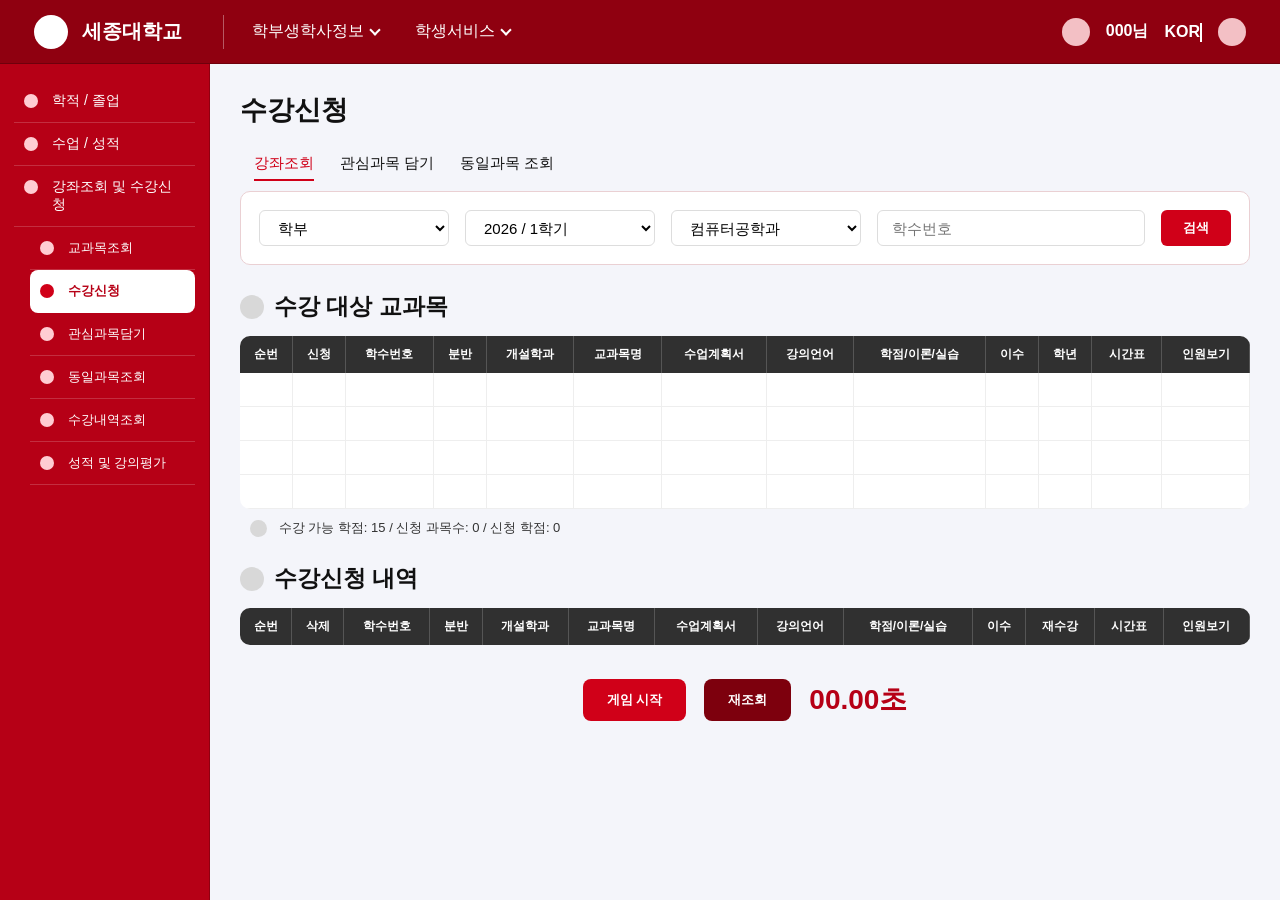
==== index.html @ 4f6264da "5345 345345" ====
<!DOCTYPE html>
<html lang="ko">
<head>
    <meta charset="UTF-8">
    <title>재밌는 수강신청</title>
    <link rel="stylesheet" href="style.css">
</head>
<body>

<div class="app">

    <header class="topbar">
        <div class="brand">
            <div class="circle"></div>
            <strong>세종대학교</strong>
        </div>

        <nav class="top-menu">
            <span>학부생학사정보 <i class="arrow-down"></i></span>
            <span>학생서비스 <i class="arrow-down"></i></span>
        </nav>

        <div class="user-area">
            <div class="circle small"></div>
            <strong>000님</strong>
            <strong>KOR <i class="arrow-down"></i></strong>
            <div class="circle small"></div>
        </div>
    </header>

    <div class="content">

        <aside class="sidebar">
            <div class="side-item">학적 / 졸업</div>
            <div class="side-item">수업 / 성적</div>
            <div class="side-item">강좌조회 및 수강신청</div>
            <div class="side-sub">교과목조회</div>
            <div class="side-sub active">수강신청</div>
            <div class="side-sub">관심과목담기</div>
            <div class="side-sub">동일과목조회</div>
            <div class="side-sub">수강내역조회</div>
            <div class="side-sub">성적 및 강의평가</div>
        </aside>

        <div id="macroModal" class="modal-overlay">
            <div class="macro-box">
                <div class="macro-header">
                    <span>매크로 입력</span>
                    <button id="macroCloseBtn">x</button>
                </div>

                <div class="macro-body">
                    <div id="macroNumber" class="macro-number">0000</div>
                    <input id="macroInput"
                           type="text"
                           maxlength="20"
                           autocomplete="off"
                           placeholder="매크로 번호를 입력하세요">
                </div>
`
                <div class="macro-footer">
                    <button id="macroSubmitBtn">코드입력</button>
                    <button id="macroCancelBtn">닫기</button>
                </div>
            </div>
        </div>

        <div id="confirmModal" class="modal-overlay">
            <div class="confirm-box">
                <div class="confirm-header">
                    <span>ⓘ 수강신청 확인</span>
                    <button id="confirmCloseBtn">×</button>
                </div>

                <div class="confirm-body">
                    <div class="check-icon">✓</div>
                    <p id="confirmMessage"></p>
                    <p id="confirmCourseName"></p>
                </div>

                <div class="confirm-footer">
                    <button id="confirmOkBtn">확인</button>
                    <button id="confirmCancelBtn">취소</button>
                </div>
            </div>
        </div>

        <div id="timerGimmickModal" class="modal-overlay">
            <div class="time-gimmick-box">
                <div class="time-gimmick-header">
                    <span>시간을 3초에 정확히 맞추세요!</span>
                    <button id="timeGimmickCloseBtn">x</button>
                </div>

                <div class="time-gimmick-body">
                    <div id="timeGimmickNumber">00:00</div>
                    <button id="timeStopBtn">정지!</button>
                </div>
            </div>
        </div>

        <main class="main">

            <h1>수강신청</h1>

            <div class="tabs">
                <span class="active-tab">강좌조회</span>
                <span>관심과목 담기</span>
                <span>동일과목 조회</span>
            </div>

            <section class="search-box">
                <select>
                    <option>학부</option>
                </select>

                <select>
                    <option>2026 / 1학기</option>
                </select>

                <select>
                    <option>컴퓨터공학과</option>
                </select>

                <input type="text" placeholder="학수번호">

                <button class="search-btn">검색</button>
            </section>

            <section class="section">
                <h2><span class="dot"></span>수강 대상 교과목</h2>

                <table>
                    <thead>
                    <tr>
                        <th>순번</th>
                        <th>신청</th>
                        <th>학수번호</th>
                        <th>분반</th>
                        <th>개설학과</th>
                        <th>교과목명</th>
                        <th>수업계획서</th>
                        <th>강의언어</th>
                        <th>학점/이론/실습</th>
                        <th>이수</th>
                        <th>학년</th>
                        <th>시간표</th>
                        <th>인원보기</th>
                    </tr>
                    </thead>

                    <tbody id="courseTable">
                    </tbody>
                </table>

                <p class="summary">
                    수강 가능 학점: 15 / 신청 과목수: <span id="courseCount">0</span> / 신청 학점:
                    <span id="creditCount">0</span>
                </p>
            </section>

            <section class="section">
                <h2><span class="dot"></span>수강신청 내역</h2>

                <table>
                    <thead>
                    <tr>
                        <th>순번</th>
                        <th>삭제</th>
                        <th>학수번호</th>
                        <th>분반</th>
                        <th>개설학과</th>
                        <th>교과목명</th>
                        <th>수업계획서</th>
                        <th>강의언어</th>
                        <th>학점/이론/실습</th>
                        <th>이수</th>
                        <th>재수강</th>
                        <th>시간표</th>
                        <th>인원보기</th>
                    </tr>
                    </thead>

                    <tbody id="selectedCourses">
                    </tbody>
                </table>
            </section>

            <div class="game-panel">
                <button id="startBtn">게임 시작</button>
                <button id="refreshBtn">재조회</button>
                <div id="timer">00.00초</div>
            </div>

        </main>
    </div>
</div>

<script src="game.js"></script>
</body>
</html>
---- style.css ----
* {
    box-sizing: border-box;
}

body {
    margin: 0;
    font-family: Arial, "맑은 고딕", sans-serif;
    background-color: #f4f5f8;
    color: #111;
}

.app {
    width: 100%;
    min-height: 100vh;
}

/* 상단 바 */
.topbar {
    height: 64px;
    background-color: #8f0010;
    border-bottom: 1px solid #6f000c;
    display: flex;
    align-items: center;
    padding: 0 34px;
    color: white;
}

.brand {
    width: 190px;
    display: flex;
    align-items: center;
    gap: 14px;
    font-size: 20px;
    border-right: 1px solid rgba(255, 255, 255, 0.35);
}

.circle {
    width: 34px;
    height: 34px;
    background-color: #ffffff;
    border-radius: 50%;
}

.circle.small {
    width: 28px;
    height: 28px;
    background-color: #f3c0c5;
}

.top-menu {
    display: flex;
    gap: 36px;
    margin-left: 28px;
    font-size: 16px;
}

.top-menu span {
    display: flex;
    align-items: center;
    gap: 7px;
}

.arrow-down {
    width: 8px;
    height: 8px;
    border-right: 2px solid white;
    border-bottom: 2px solid white;
    transform: rotate(45deg);
    margin-top: -4px;
}

.user-area {
    margin-left: auto;
    display: flex;
    align-items: center;
    gap: 16px;
}

/* 전체 내용 */
.content {
    display: flex;
}

/* 왼쪽 사이드바 */
.sidebar {
    width: 210px;
    background-color: #b60016;
    min-height: calc(100vh - 64px);
    padding: 16px 14px;
    border-right: 1px solid #8f0010;
}

.side-item,
.side-sub {
    position: relative;
    padding: 12px 12px 12px 38px;
    font-size: 14px;
    color: #ffffff;
    border-bottom: 1px solid rgba(255, 255, 255, 0.18);
}

.side-sub {
    font-size: 13px;
    margin-left: 16px;
}

.side-item::before,
.side-sub::before {
    content: "";
    position: absolute;
    left: 10px;
    top: 14px;
    width: 14px;
    height: 14px;
    background-color: #ffccd2;
    border-radius: 50%;
}

.side-sub.active {
    background-color: #ffffff;
    color: #b60016;
    border-radius: 8px;
    font-weight: bold;
}

.side-sub.active::before {
    background-color: #d00018;
}

/* 메인 */
.main {
    flex: 1;
    width: calc(100vw - 210px);
    min-height: calc(100vh - 64px);
    background-color: #f4f5fa;
    padding: 28px 30px 60px;
}

h1 {
    font-size: 27px;
    margin: 0 0 26px;
}

.tabs {
    display: flex;
    gap: 26px;
    margin-bottom: 10px;
    padding-left: 14px;
    font-size: 15px;
}

.active-tab {
    color: #d00018;
    border-bottom: 2px solid #d00018;
    padding-bottom: 6px;
}

/* 검색 박스 */
.search-box {
    width: 100%;
    display: flex;
    gap: 16px;
    align-items: center;
    background-color: #ffffff;
    border: 1px solid #ead0d3;
    border-radius: 10px;
    padding: 18px;
    margin-bottom: 26px;
}

.search-box select,
.search-box input {
    height: 36px;
    border: 1px solid #ddd;
    border-radius: 6px;
    padding: 0 14px;
    background-color: #ffffff;
    font-size: 15px;
}

.search-box select {
    width: 190px;
}

.search-box input {
    flex: 1;
    min-width: 180px;
}

.search-btn {
    width: 70px;
    height: 36px;
    border: none;
    border-radius: 6px;
    background-color: #d00018;
    color: white;
    font-weight: bold;
    cursor: pointer;
}

.search-btn:hover {
    background-color: #9e0012;
}

/* 섹션 */
.section {
    width: 100%;
    margin-top: 26px;
}

.section h2 {
    display: flex;
    align-items: center;
    gap: 10px;
    font-size: 23px;
    margin: 0 0 14px;
}

.dot {
    width: 24px;
    height: 24px;
    background-color: #d8d8d8;
    border-radius: 50%;
}

/* 테이블 */
table {
    width: 100%;
    border-collapse: separate;
    border-spacing: 0;
    background-color: white;
    border-radius: 10px;
    overflow: hidden;
    font-size: 12px;
}

th {
    background-color: #303030;
    color: #ffffff;
    padding: 10px 6px;
    border-right: 1px solid #555555;
    font-weight: bold;
}

td {
    height: 34px;
    padding: 7px 6px;
    text-align: center;
    border-right: 1px solid #eeeeee;
    border-bottom: 1px solid #eeeeee;
}

tbody tr:hover {
    background-color: #fff3f5;
}

/* 버튼 */
.apply-btn,
.delete-btn,
.mini-btn {
    border: none;
    border-radius: 3px;
    color: white;
    font-size: 12px;
    cursor: pointer;
}

.apply-btn {
    background-color: #d00018;
    padding: 4px 7px;
}

.apply-btn:hover {
    background-color: #9e0012;
}

.apply-btn:disabled {
    background-color: #999;
    cursor: not-allowed;
}

.delete-btn {
    background-color: #b80015;
    padding: 4px 7px;
}

.mini-btn {
    background-color: #e3394b;
    padding: 4px 7px;
}

.summary {
    margin: 10px 0 0 10px;
    font-size: 13px;
    color: #333;
}

.summary::before {
    content: "";
    display: inline-block;
    width: 17px;
    height: 17px;
    margin-right: 8px;
    background-color: #d8d8d8;
    border-radius: 50%;
    vertical-align: middle;
}

/* 하단 게임 패널 */
.game-panel {
    width: 100%;
    margin-top: 34px;
    display: flex;
    justify-content: center;
    align-items: center;
    gap: 18px;
}

#startBtn,
#refreshBtn {
    height: 42px;
    padding: 0 24px;
    border: none;
    border-radius: 8px;
    background-color: #d00018;
    color: white;
    font-weight: bold;
    cursor: pointer;
}

#refreshBtn {
    background-color: #7d000d;
}

#startBtn:hover,
#refreshBtn:hover {
    background-color: #9e0012;
}

#timer {
    font-size: 28px;
    font-weight: bold;
    color: #b60016;
}

/* 공통 모달 배경 */
.modal-overlay {
    position: fixed;
    top: 0;
    left: 0;
    right: 0;
    bottom: 0;
    background: rgba(0, 0, 0, 0.25);
    display: none;
    justify-content: center;
    align-items: center;
    z-index: 999;
}

/* 매크로 입력 모달 */
.macro-box {
    width: 580px;
    background: white;
    border: 2px solid #111;
    border-radius: 20px;
    overflow: hidden;
}

.macro-header {
    height: 54px;
    background: #303030;
    color: white;
    display: flex;
    justify-content: space-between;
    align-items: center;
    padding: 0 18px;
    font-size: 28px;
}

#macroCloseBtn {
    background: none;
    border: none;
    color: white;
    font-size: 28px;
    cursor: pointer;
}

.macro-body {
    padding: 16px 32px 14px;
}

.macro-number {
    height: 158px;
    border: 1px solid #777;
    display: flex;
    justify-content: center;
    align-items: center;
    font-size: 118px;
    letter-spacing: 25px;
    margin-bottom: 14px;
}

#macroInput {
    width: 100%;
    height: 36px;
    border: 1px solid #555;
    padding: 0 14px;
    font-size: 15px;
}

.macro-footer {
    height: 48px;
    background: #d00000;
    display: flex;
    justify-content: flex-end;
    align-items: center;
    gap: 24px;
    padding: 0 20px;
}

.macro-footer button {
    background: #ffd400;
    border: 1px solid #111;
    border-radius: 8px;
    padding: 8px 22px;
    font-size: 16px;
    cursor: pointer;
}

/* 수강신청 확인 모달 */
.confirm-box {
    width: 560px;
    height: 430px;
    background: #fffdf5;
    border: 2px solid #c8757c;
    border-radius: 6px;
    overflow: hidden;
    box-shadow: 0 0 0 8px rgba(208, 0, 24, 0.18);
}

.confirm-header {
    height: 36px;
    margin: 12px 14px 0;
    background: linear-gradient(90deg, #c90014, #8f0010);
    color: white;
    border-radius: 5px;
    padding: 0 12px;
    display: flex;
    align-items: center;
    justify-content: space-between;
    font-size: 17px;
}

#confirmCloseBtn {
    background: none;
    border: none;
    color: #3a0005;
    font-size: 28px;
    cursor: pointer;
}

.confirm-body {
    height: 300px;
    margin: 10px 16px;
    border: 1px solid #d8aaa9;
    border-radius: 4px;
    background: #fffdf2;
    display: flex;
    flex-direction: column;
    align-items: center;
    justify-content: flex-start;
    text-align: center;
    padding: 26px 34px;
    font-size: 16px;
    line-height: 1.8;
    overflow-y: auto;
}

.check-icon {
    width: 56px;
    height: 56px;
    min-width: 56px;
    min-height: 56px;
    margin-bottom: 22px;
    border-radius: 50%;
    background: #7470a8;
    color: white;
    display: flex;
    justify-content: center;
    align-items: center;
    font-size: 36px;
    font-weight: bold;
}

.confirm-body p {
    margin: 0;
}

#confirmMessage {
    width: 100%;
    font-size: 16px;
    color: #222;
    word-break: keep-all;
}

#confirmCourseName {
    margin-top: 18px;
    font-size: 18px;
    font-weight: bold;
    color: #111;
}

.confirm-footer {
    display: flex;
    justify-content: flex-end;
    gap: 12px;
    padding: 0 42px;
}

#confirmOkBtn,
#confirmCancelBtn {
    width: 78px;
    height: 40px;
    border-radius: 6px;
    font-size: 17px;
    cursor: pointer;
}

#confirmOkBtn {
    background: #a80013;
    color: white;
    border: none;
}

#confirmCancelBtn {
    background: white;
    color: #5a0010;
    border: 1px solid #7a0010;
}

/* 5초 맞추기 기믹 */
.time-gimmick-box {
    width: 520px;
    background: white;
    border: 2px solid #111;
    border-radius: 18px;
    overflow: hidden;
}

.time-gimmick-header {
    height: 48px;
    background: #303030;
    color: white;
    display: flex;
    justify-content: space-between;
    align-items: center;
    padding: 0 16px;
    font-size: 22px;
}

#timeGimmickCloseBtn {
    background: none;
    border: none;
    color: white;
    font-size: 26px;
    cursor: pointer;
}

.time-gimmick-body {
    padding: 16px 52px 28px;
    text-align: center;
}

#timeGimmickNumber {
    height: 140px;
    border: 1px solid #777;
    display: flex;
    justify-content: center;
    align-items: center;
    font-size: 96px;
    margin-bottom: 12px;
}

#timeStopBtn {
    background: #777;
    color: white;
    border: 1px solid #222;
    border-radius: 7px;
    padding: 10px 26px;
    font-size: 17px;
    cursor: pointer;
}

.time-gimmick-footer {
    height: 48px;
    background: #d00000;
    display: flex;
    justify-content: flex-end;
    align-items: center;
    gap: 24px;
    padding: 0 18px;
}

.time-gimmick-footer button {
    background: #ffd400;
    border: 1px solid #111;
    border-radius: 8px;
    padding: 8px 22px;
    font-size: 16px;
    cursor: pointer;
}

/* 화면 반전 */
.screen-invert {
    transform: rotate(180deg);
}

/* 마우스 반전용 가짜 커서 */
.fake-cursor {
    position: fixed;
    width: 18px;
    height: 18px;
    background: #d00018;
    border-radius: 50%;
    pointer-events: none;
    z-index: 9999;
}
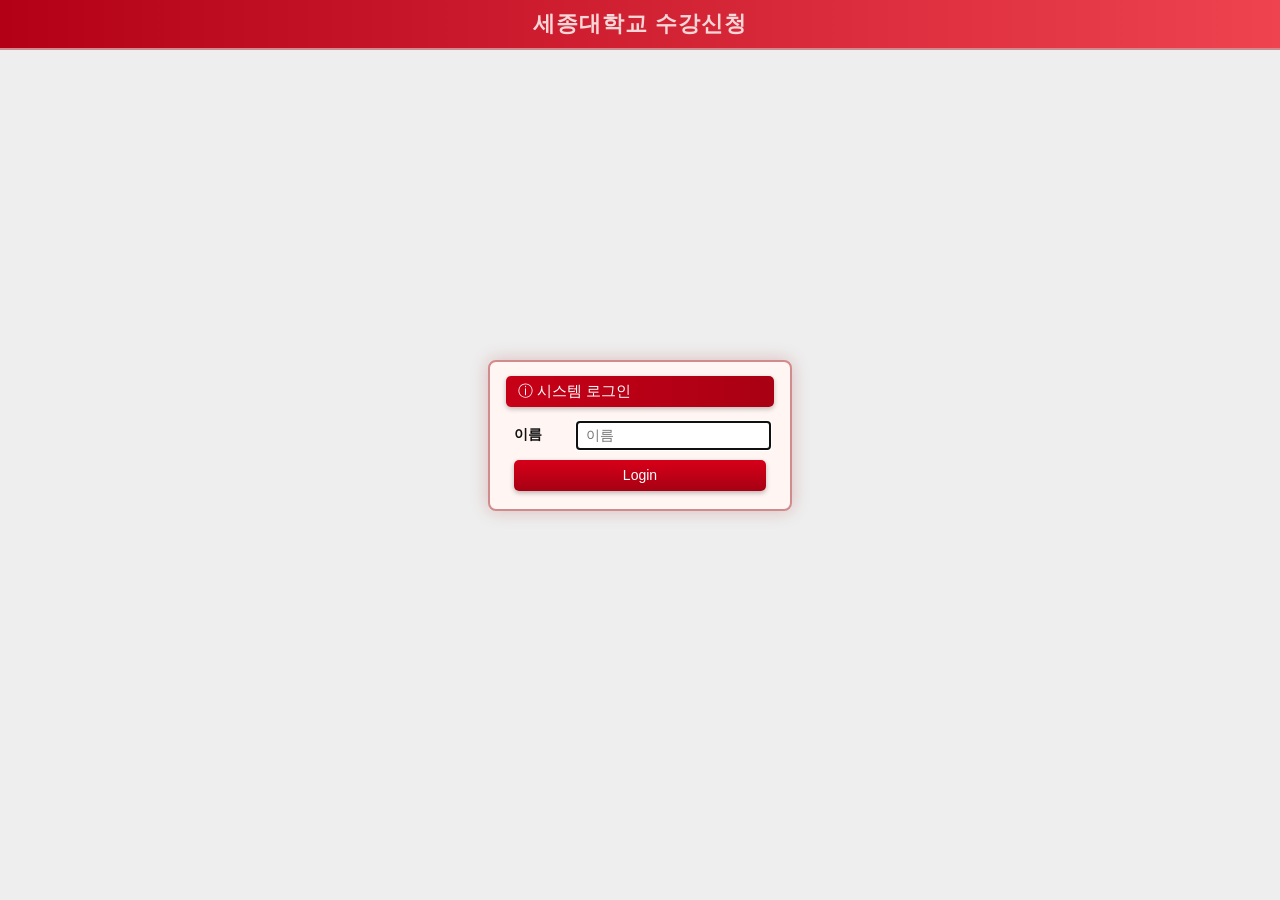
==== commit f3b0906f: "sdf sdf" ====
--- a/index.html
+++ b/index.html
@@ -7,7 +7,27 @@
 </head>
 <body>
 
-<div class="app">
+<div id="loginScreen" class="login-screen">
+    <header class="login-topbar">세종대학교 수강신청</header>
+
+    <main class="login-main">
+        <form id="loginForm" class="login-box">
+            <div class="login-box-header">ⓘ 시스템 로그인</div>
+
+            <div class="login-fields">
+                <label for="nameInput">이름</label>
+                <input id="nameInput"
+                       type="text"
+                       autocomplete="off"
+                       placeholder="이름">
+            </div>
+
+            <button type="submit" class="login-btn">Login</button>
+        </form>
+    </main>
+</div>
+
+<div id="app" class="app">
 
     <header class="topbar">
         <div class="brand">
@@ -22,7 +42,7 @@
 
         <div class="user-area">
             <div class="circle small"></div>
-            <strong>000님</strong>
+            <strong id="userNameText">000님</strong>
             <strong>KOR <i class="arrow-down"></i></strong>
             <div class="circle small"></div>
         </div>
@@ -57,7 +77,7 @@
                            autocomplete="off"
                            placeholder="매크로 번호를 입력하세요">
                 </div>
-`
+
                 <div class="macro-footer">
                     <button id="macroSubmitBtn">코드입력</button>
                     <button id="macroCancelBtn">닫기</button>
@@ -85,6 +105,25 @@
             </div>
         </div>
 
+        <div id="earlyStartModal" class="modal-overlay">
+            <div class="early-start-box">
+                <div class="early-start-header">
+                    <span>ⓘ 수강신청 확인</span>
+                    <button id="earlyStartCloseBtn">×</button>
+                </div>
+
+                <div class="early-start-body">
+                    <div class="error-icon">×</div>
+                    <p>수강신청 시간이 아닙니다!</p>
+                </div>
+
+                <div class="early-start-footer">
+                    <button id="earlyStartOkBtn">확인</button>
+                    <button id="earlyStartCancelBtn">취소</button>
+                </div>
+            </div>
+        </div>
+
         <div id="timerGimmickModal" class="modal-overlay">
             <div class="time-gimmick-box">
                 <div class="time-gimmick-header">
@@ -101,7 +140,10 @@
 
         <main class="main">
 
-            <h1>수강신청</h1>
+            <div class="main-header">
+                <h1>수강신청</h1>
+                <div id="timer">00.00초</div>
+            </div>
 
             <div class="tabs">
                 <span class="active-tab">강좌조회</span>
@@ -154,7 +196,7 @@
                 </table>
 
                 <p class="summary">
-                    수강 가능 학점: 15 / 신청 과목수: <span id="courseCount">0</span> / 신청 학점:
+                    수강 가능 학점: 18 / 신청 과목수: <span id="courseCount">0</span> / 신청 학점:
                     <span id="creditCount">0</span>
                 </p>
             </section>
@@ -188,8 +230,7 @@
 
             <div class="game-panel">
                 <button id="startBtn">게임 시작</button>
-                <button id="refreshBtn">재조회</button>
-                <div id="timer">00.00초</div>
+                <div id="openTimeText">09시 59분 50초</div>
             </div>
 
         </main>
@@ -198,4 +239,4 @@
 
 <script src="game.js"></script>
 </body>
-</html>+</html>
--- a/style.css
+++ b/style.css
@@ -9,9 +9,96 @@
     color: #111;
 }
 
+.login-screen {
+    min-height: 100vh;
+    background-color: #eeeeee;
+}
+
+.login-topbar {
+    height: 48px;
+    background: linear-gradient(90deg, #b30016, #ef4350);
+    color: #f7d6d8;
+    display: flex;
+    justify-content: center;
+    align-items: center;
+    font-size: 22px;
+    font-weight: bold;
+    letter-spacing: 1px;
+}
+
+.login-main {
+    min-height: calc(100vh - 48px);
+    border-top: 2px solid #cf8b8e;
+    display: flex;
+    justify-content: center;
+    align-items: center;
+    padding-bottom: 80px;
+}
+
+.login-box {
+    width: 304px;
+    background-color: #fff6f3;
+    border: 2px solid #d08c8d;
+    border-radius: 8px;
+    padding: 14px 16px 18px;
+    box-shadow: 0 0 18px rgba(160, 0, 15, 0.22);
+}
+
+.login-box-header {
+    height: 31px;
+    background: linear-gradient(90deg, #c70017, #a90013);
+    color: white;
+    border-radius: 5px;
+    display: flex;
+    align-items: center;
+    padding: 0 12px;
+    font-size: 15px;
+    margin-bottom: 14px;
+    box-shadow: 0 2px 5px rgba(0, 0, 0, 0.26);
+}
+
+.login-fields {
+    display: grid;
+    grid-template-columns: 54px 1fr;
+    align-items: center;
+    gap: 8px;
+    padding: 0 8px 10px;
+}
+
+.login-fields label {
+    font-size: 14px;
+    font-weight: bold;
+}
+
+.login-fields input {
+    height: 29px;
+    border: 1px solid #b9b9b9;
+    border-radius: 3px;
+    padding: 0 9px;
+    font-size: 14px;
+}
+
+.login-btn {
+    width: calc(100% - 16px);
+    height: 31px;
+    margin: 0 8px;
+    border: none;
+    border-radius: 5px;
+    background: linear-gradient(#d60019, #a70013);
+    color: white;
+    font-size: 14px;
+    cursor: pointer;
+    box-shadow: 0 2px 5px rgba(0, 0, 0, 0.28);
+}
+
+.login-btn:hover {
+    background: linear-gradient(#bd0015, #88000f);
+}
+
 .app {
     width: 100%;
     min-height: 100vh;
+    display: none;
 }
 
 /* 상단 바 */
@@ -61,6 +148,7 @@
 }
 
 .arrow-down {
+    display: inline-block;
     width: 8px;
     height: 8px;
     border-right: 2px solid white;
@@ -93,15 +181,16 @@
 .side-item,
 .side-sub {
     position: relative;
-    padding: 12px 12px 12px 38px;
-    font-size: 14px;
+    padding: 12px 8px 12px 34px;
+    font-size: 13px;
     color: #ffffff;
     border-bottom: 1px solid rgba(255, 255, 255, 0.18);
+    white-space: nowrap;
 }
 
 .side-sub {
-    font-size: 13px;
-    margin-left: 16px;
+    font-size: 12px;
+    margin-left: 12px;
 }
 
 .side-item::before,
@@ -136,9 +225,16 @@
     padding: 28px 30px 60px;
 }
 
+.main-header {
+    display: flex;
+    align-items: center;
+    justify-content: space-between;
+    margin-bottom: 26px;
+}
+
 h1 {
     font-size: 27px;
-    margin: 0 0 26px;
+    margin: 0;
 }
 
 .tabs {
@@ -311,6 +407,7 @@
     width: 100%;
     margin-top: 34px;
     display: flex;
+    flex-direction: column;
     justify-content: center;
     align-items: center;
     gap: 18px;
@@ -341,6 +438,14 @@
     font-size: 28px;
     font-weight: bold;
     color: #b60016;
+    margin-left: auto;
+    text-align: right;
+}
+
+#openTimeText {
+    font-size: 22px;
+    font-weight: bold;
+    color: #333333;
 }
 
 /* 공통 모달 배경 */
@@ -538,6 +643,101 @@
     border: 1px solid #7a0010;
 }
 
+/* 수강신청 시간 전 경고 */
+.early-start-box {
+    width: 448px;
+    height: 360px;
+    background: #fffdf5;
+    border: 2px solid #b56d73;
+    border-radius: 5px;
+    overflow: hidden;
+    box-shadow: 0 0 0 6px rgba(208, 0, 24, 0.12);
+}
+
+.early-start-header {
+    height: 31px;
+    margin: 12px 12px 0;
+    background: linear-gradient(90deg, #c90014, #8f0010);
+    color: white;
+    border-radius: 5px;
+    padding: 0 10px;
+    display: flex;
+    align-items: center;
+    justify-content: space-between;
+    font-size: 15px;
+}
+
+#earlyStartCloseBtn {
+    background: none;
+    border: none;
+    color: #270000;
+    font-size: 28px;
+    cursor: pointer;
+    line-height: 1;
+}
+
+.early-start-body {
+    height: 292px;
+    margin: 8px 14px 0;
+    border: 1px solid #d4b1a3;
+    border-radius: 4px;
+    background: #fffdf0;
+    display: flex;
+    flex-direction: column;
+    align-items: center;
+    padding-top: 16px;
+    text-align: center;
+}
+
+.error-icon {
+    width: 46px;
+    height: 46px;
+    border-radius: 50%;
+    background: #d60018;
+    color: white;
+    display: flex;
+    align-items: center;
+    justify-content: center;
+    font-size: 42px;
+    line-height: 1;
+    margin-bottom: 50px;
+}
+
+.early-start-body p {
+    margin: 0;
+    font-size: 30px;
+    font-weight: bold;
+}
+
+.early-start-footer {
+    display: flex;
+    justify-content: flex-end;
+    gap: 10px;
+    padding: 0 34px;
+    transform: translateY(-44px);
+}
+
+#earlyStartOkBtn,
+#earlyStartCancelBtn {
+    width: 66px;
+    height: 34px;
+    border-radius: 6px;
+    font-size: 16px;
+    cursor: pointer;
+}
+
+#earlyStartOkBtn {
+    background: #a80013;
+    color: white;
+    border: none;
+}
+
+#earlyStartCancelBtn {
+    background: white;
+    color: #111;
+    border: 1px solid #777;
+}
+
 /* 5초 맞추기 기믹 */
 .time-gimmick-box {
     width: 520px;
@@ -624,4 +824,4 @@
     border-radius: 50%;
     pointer-events: none;
     z-index: 9999;
-}+}
